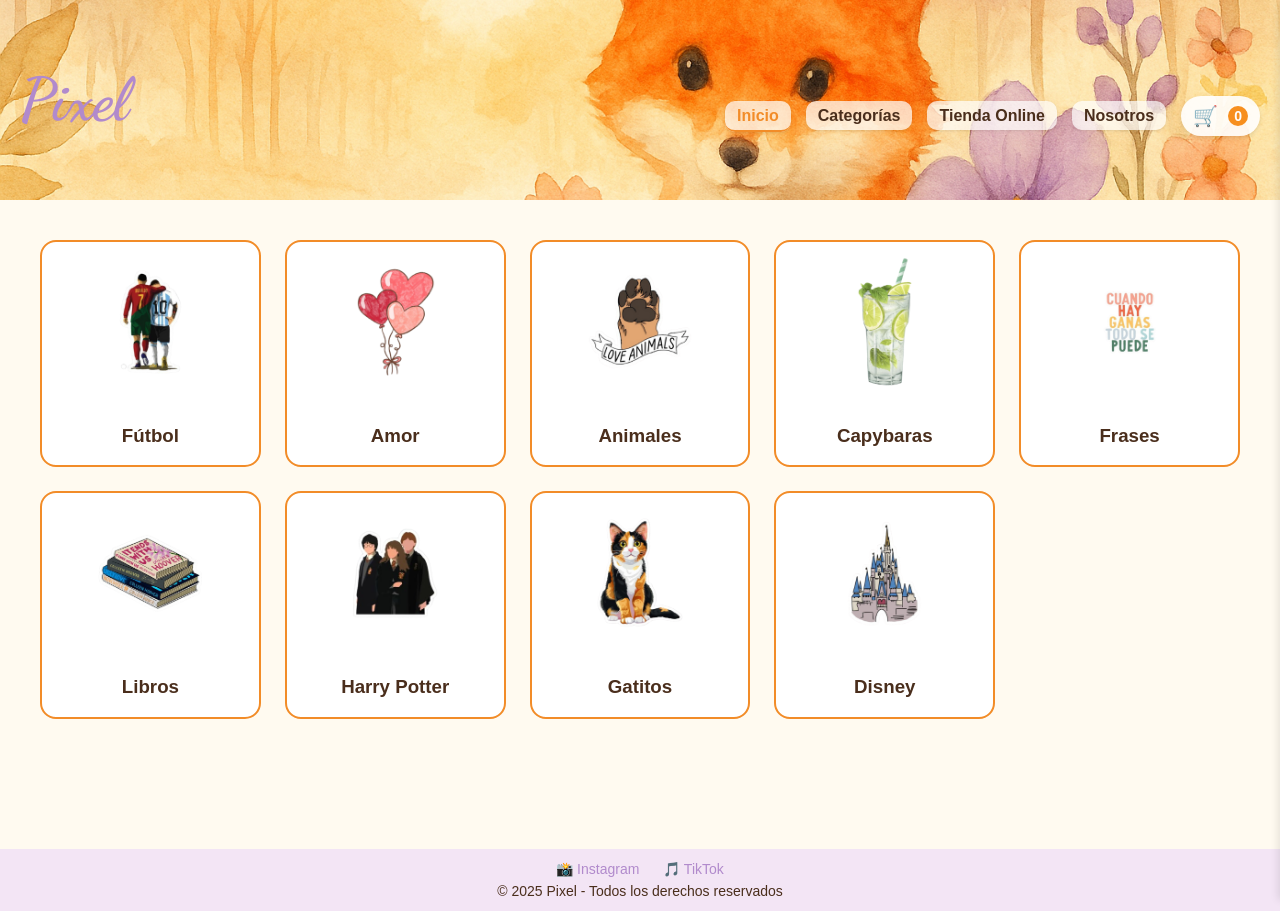
==== index.html @ f7620ba1 "CAPYBARA" ====
<!DOCTYPE html>
<html lang="es">
<head>
  <meta charset="UTF-8">
  <meta name="viewport" content="width=device-width, initial-scale=1.0" />
  <title>Pixel - Stickers y Papelería Creativa</title>
  <link rel="stylesheet" href="css/estilos.css">
  <link href="https://fonts.googleapis.com/css2?family=Dancing+Script&display=swap" rel="stylesheet">
  <link rel="icon" type="image/png" sizes="32x32" href="imagenes/favicon.png">
  <link rel="shortcut icon" href="imagenes/favicon.png" type="image/png">
  <style>
    
    .busqueda-filtros {
      display: flex;
      justify-content: center;
      gap: 16px;
      padding: 24px 0;
      background-color: #fff3e6;
    }

    .busqueda-filtros input,
    .busqueda-filtros select {
      padding: 10px 14px;
      font-size: 16px;
      border: 2px solid #f28c28;
      border-radius: 12px;
      background-color: white;
    }

    .galeria-categorias {
      display: grid;
      grid-template-columns: repeat(auto-fit, minmax(200px, 1fr));
      gap: 24px;
      padding: 40px 20px;
      max-width: 1200px;
      margin: 0 auto;
    }

    .categoria-card {
      background-color: #ffffff;
      border: 2px solid #f28c28;
      border-radius: 16px;
      overflow: hidden;
      text-align: center;
      text-decoration: none;
      color: #4a2e1c;
      transition: transform 0.2s ease;
    }

    .categoria-card img {
      width: 100%;
      height: 160px;
      object-fit: cover;
    }

    .categoria-card:hover {
      transform: scale(1.03);
    }

    .footer {
      background-color: #e6d4c4;
      text-align: center;
      padding: 4px;
      font-family: 'Quicksand', sans-serif;
      margin-top: 90px;
    }
    .container {
      width: 90%;
      max-width: 1200px;
      margin: auto;
    }
  </style>
</head>
<body>
  <!-- Header -->
  <header class="header">
    <div class="header-inner">
    <h1 class="brand-name">
      <a href="index.html" style="text-decoration: none; color: inherit;">Pixel</a>
    </h1>
      <button id="hamburger" class="hamburger">☰</button>
      <nav class="main-nav">
      <ul>
        <li><a href="index.html" class="active">Inicio</a></li>
        <li class="dropdown">
          <a href="#" class="dropdown-toggle">Categorías</a>
          <div class="dropdown-menu">
            <a href="categorias/futbol.html">Fútbol</a>
            <a href="categorias/amor.html">Amor</a>
            <a href="categorias/pronto.html">Animales</a>
            <a href="categorias/capybaras.html">Capybaras</a>
            <a href="categorias/pronto.html">Frases</a>
            <a href="categorias/libros.html">Libros</a>
            <a href="categorias/harrypotter.html">Harry Potter</a>
            <a href="categorias/gatitos.html">Gatitos</a>
            <a href="categorias/disney.html">Disney</a>
          </div>
        </li>
        <li><a href="https://pixelstickers.empretienda.com.ar/">Tienda Online</a></li>
        <li><a href="nosotros.html">Nosotros</a></li>
        <li><button class="carrito-btn" id="abrirCarrito">🛒 <span id="carritoContador" class="carrito-contador">0</span></button></li>
      </ul>
    </nav>
  </header>

  <!-- Galería de Categorías -->
  <section class="galeria-categorias">
    <a href="categorias/futbol.html" class="categoria-card">
      <img src="imagenes/futbol.png" alt="Fútbol">
      <h3>Fútbol</h3>
    </a>
    <a href="categorias/amor.html" class="categoria-card">
      <img src="imagenes/amor.png" alt="Amor">
      <h3>Amor</h3>
    </a>
    <a href="categorias/pronto.html" class="categoria-card">
      <img src="imagenes/animales.png" alt="Animales">
      <h3>Animales</h3>
    </a>
    <a href="categorias/capybaras.html" class="categoria-card">
      <img src="imagenes/bebidas.png" alt="Capybaras">
      <h3>Capybaras</h3>
    </a>
    <a href="categorias/pronto.html" class="categoria-card">
      <img src="imagenes/frases.png" alt="Frases">
      <h3>Frases</h3>
    </a>
    <a href="categorias/libros.html" class="categoria-card">
      <img src="imagenes/libros.png" alt="Libros">
      <h3>Libros</h3>
    </a>
    <a href="categorias/harrypotter.html" class="categoria-card">
      <img src="imagenes/harrypotter.png" alt="Harry Potter">
      <h3>Harry Potter</h3>
    </a>
    <a href="categorias/gatitos.html" class="categoria-card">
      <img src="imagenes/Gatitos.png" alt="Gatitos">
      <h3>Gatitos</h3>
    </a>
    <a href="categorias/disney.html" class="categoria-card">
      <img src="imagenes/disney.png" alt="Disney">
      <h3>Disney</h3>
    </a>
  </section>

  <!-- Carrito -->
<div class="carrito-panel" id="carritoPanel">

  <!-- HEADER con total y botones -->
  <div class="carrito-instrucciones" style="
    padding: 12px 16px;
    background-color: #fff2e6;
    font-size: 15px;
    color: #4a2e1c;
    font-weight: 500;
    border-bottom: 1px solid #e0c9b6;">
    📋 Copiá los códigos de tus stickers y compartilos por WhatsApp, Instagram o usalos al hacer tu compra en la Tienda
    Online.
  </div>

  <div class="carrito-header">
    <div style="flex-grow: 1;">
      <p style="margin: 0; font-weight: bold;">Total del pedido: <strong id="carritoTotal">0</strong></p>
      <div style="margin-top: 8px; display: flex; gap: 10px; flex-wrap: wrap;">
        <button class="btn-vaciar" onclick="vaciarCarrito()">Vaciar carrito</button>
        <button class="btn-exportar" onclick="copiarCarritoAlPortapapeles()">Copiar pedido</button>
      </div>
    </div>
    <button class="btn-cerrar" id="cerrarCarrito" style="align-self: start;">&times;</button>
  </div>

  <!-- CONTENIDO del carrito -->
  <div class="carrito-contenido" id="carritoContenido">
    <p>No hay productos en el carrito.</p>
  </div>

</div>

<!-- Footer -->
<footer class="footer" style="background-color: #f3e5f5; padding: 12px 10px; text-align: center; font-size: 14px;">
  <div style="margin-bottom: 6px;">
    <a href="https://instagram.com/pixel.stickerss"
       style="margin: 0 10px; color: #b18acc; text-decoration: none;" 
       target="_blank" rel="noopener noreferrer">📸 Instagram</a>
    <a href="https://tiktok.com/@pixel.stickerss"
       style="margin: 0 10px; color: #b18acc; text-decoration: none;" 
       target="_blank" rel="noopener noreferrer">🎵 TikTok</a>
  </div>
  <p style="margin: 4px 0 0; color: #4a2e1c;">&copy; 2025 Pixel - Todos los derechos reservados</p>
</footer>

  

  <!-- Scripts -->
  <script src="js/funciones.js"></script>
  <script src="js/carrito.js"></script>
  <script>
    const hamburger = document.getElementById("hamburger");
    const nav = document.querySelector(".main-nav");

    hamburger.addEventListener("click", () => {
      nav.classList.toggle("open");
    });

    document.addEventListener("click", (e) => {
      if (!nav.contains(e.target) && !hamburger.contains(e.target)) {
        nav.classList.remove("open");
      }
    });
    // Para abrir/cerrar menú desplegable en móviles
  document.addEventListener("DOMContentLoaded", function () {
    const toggle = document.querySelector(".dropdown-toggle");
    const menu = document.querySelector(".dropdown-menu");

    if (toggle && menu) {
      toggle.addEventListener("click", function (e) {
        e.preventDefault();
        menu.classList.toggle("show");
      });
    }
  });

  function copiarCarritoAlPortapapeles() {
  const carrito = window.carrito;
  if (!carrito || carrito.length === 0) {
    alert("El carrito está vacío.");
    return;
  }

  let texto = "Pedido de Pixel Stickers:\n\n";
  carrito.forEach(item => {
    texto += `• ${item.nombre} (Código: ${item.codigo}) x${item.cantidad}\n`;
  });
  texto += `\nTotal: ${carrito.reduce((acc, item) => acc + item.cantidad, 0)} producto(s)`;

  navigator.clipboard.writeText(texto).then(() => {
    const aviso = document.createElement("div");
    aviso.textContent = "¡Pedido copiado!";
    Object.assign(aviso.style, {
      position: "fixed",
      bottom: "20px",
      left: "50%",
      transform: "translateX(-50%)",
      background: "#4a2e1c",
      color: "white",
      padding: "10px 20px",
      borderRadius: "10px",
      zIndex: "10000",
      fontWeight: "bold",
    });
    document.body.appendChild(aviso);
    setTimeout(() => aviso.remove(), 2000);
  }).catch(() => alert("Error al copiar el pedido."));
}

function copiarCarritoAlPortapapeles() {
  const carrito = window.carrito;
  if (!carrito || carrito.length === 0) {
    alert("El carrito está vacío.");
    return;
  }

  let texto = "Pedido de Pixel Stickers:\n\n";
  carrito.forEach(item => {
    texto += `• ${item.nombre} (Código: ${item.codigo}) x${item.cantidad}\n`;
  });
  texto += `\nTotal: ${carrito.reduce((acc, item) => acc + item.cantidad, 0)} producto(s)`;

  navigator.clipboard.writeText(texto).then(() => {
    const aviso = document.createElement("div");
    aviso.textContent = "¡Pedido copiado!";
    Object.assign(aviso.style, {
      position: "fixed",
      bottom: "20px",
      left: "50%",
      transform: "translateX(-50%)",
      background: "#4a2e1c",
      color: "white",
      padding: "10px 20px",
      borderRadius: "10px",
      zIndex: "10000",
      fontWeight: "bold",
    });
    document.body.appendChild(aviso);
    setTimeout(() => aviso.remove(), 2000);

    // 👇 Mostrar cartel flotante de sugerencia
    mostrarCartTip();
  }).catch(() => alert("Error al copiar el pedido."));
}

// ✅ Función para mostrar el cartel flotante
function mostrarCartTip() {
  const tip = document.getElementById("cartTip");
  if (tip) {
    tip.style.display = "block";
    setTimeout(() => {
      tip.style.display = "none";
    }, 5000); // visible 5 segundos
  }
}

  </script>

  <div id="cartTip" style="
  display: none;
  position: fixed;
  bottom: 90px;
  right: 20px;
  background-color: #fff8e6;
  color: #4a2e1c;
  padding: 14px 20px;
  border-radius: 14px;
  box-shadow: 0 4px 12px rgba(0, 0, 0, 0.15);
  font-weight: bold;
  z-index: 9999;
  max-width: 280px;
  font-size: 14px;
  border-left: 5px solid #f28c28;
">
  Copiá los códigos y envialos por WhatsApp, Instagram o cuando hagas tu compra en la Tienda Online.
</div>


</body>
</html>
---- css/estilos.css ----
/* estilos.css */

body {
  font-family: 'Quicksand', sans-serif;
  margin: 0;
  background-color: #fffaf0; /* fondo crema claro */
  color: #4a2e1c; /* marrón oscuro */
}
.header {
  background-image: url("../imagenes/header-zorro.png");
  background-size: cover;
  background-position: center;
  height: 200px;
  display: flex;
  align-items: center;
  justify-content: space-between;
  position: relative;
  padding: 0 20px;
  color: white;
  text-align: center;
}

.header-container {
  width: 100%;
  max-width: 1200px;
  display: flex;
  justify-content: space-between;
  align-items: center;
}
.container-header {
  width: 90%;
  margin: 0 auto;
  position: relative;
  height: 100%;
}

.header-flex {
  display: flex;
  justify-content: space-between;
  align-items: center;
  position: relative;
}

.logo-zone {
  display: flex;
  align-items: center;
  gap: 16px;
}

.logo-text {
  color: #b18acc;
  font-family: 'Dancing Script', cursive;
  font-size: 60px;
  margin: 0;
  line-height: 1;
}

.logo-img {
  height: 60px;
  border-radius: 50%;
}
.brand {
  font-family: 'Dancing Script', cursive;
  font-size: 48px;
  margin: 0;
}
.nav-menu {
  display: flex;
  gap: 16px;
}

.nav-menu a {
  text-decoration: none;
  color: white;
  font-weight: bold;
  background-color: #ff914d;
  padding: 10px 18px;
  border-radius: 20px;
}
.brand-name {
  font-family: 'Dancing Script', cursive;
  font-size: 60px;
  color: #b18acc;
  margin: 0;
}

.logo h1 {
  font-family: 'Dancing Script', cursive;
  font-size: 90px;
  color: #4a2e1c;
  margin: 0;
  text-shadow: 1px 1px 3px rgba(0,0,0,0.2);
}

.logo .tagline {
  font-size: 16px;
  color: #7c5539;
  text-shadow: 1px 1px 2px rgba(255, 255, 255, 0.6);
}

.tagline {
  font-size: 16px;
  margin-top: 4px;
  color: #4a2e1c;
}

.main-nav {
  display: flex;
  align-items: center;
  gap: 20px;
}

.main-nav ul {
  display: flex;
  list-style: none;
  gap: 16px;
  padding: 0;
  margin: 0;
  align-items: center;
}

nav.main-nav a {
  background: rgba(255, 255, 255, 0.7); /* más transparente */
  padding: 6px 12px;
  border-radius: 10px;
  text-decoration: none;
  color: #4a2e1c;
  font-weight: bold;
  box-shadow: 0 1px 3px rgba(0, 0, 0, 0.1);
  transition: background 0.3s ease;
}

.main-nav a.active,
.main-nav a:hover {
  color: #f28c28;
  border-bottom: 2px solid #f28c28;
}

.modal.show {
  display: flex;
  justify-content: center;
  align-items: center;
}

.modal-content {
  background-color: #fffaf0;
  border: 2px solid #f28c28;
  padding: 20px;
  border-radius: 12px;
  max-width: 400px;
  width: 90%;
  text-align: center;
  position: relative;
}

.close-modal {
  position: absolute;
  top: 8px;
  right: 16px;
  font-size: 24px;
  cursor: pointer;
  color: #f28c28;
}

.busqueda-filtros {
  display: flex;
  justify-content: center;
  gap: 12px;
  padding: 24px 0;
  background-color: #fff3e6;
}

.busqueda-filtros input,
.busqueda-filtros select {
  padding: 8px 12px;
  font-size: 16px;
  border: 2px solid #f28c28;
  border-radius: 12px;
  background-color: white;
  color: #4a2e1c;
}
.carrito-panel {
  display: flex;
  flex-direction: column;
  height: 100%;
}

.carrito-contenido {
  flex: 1;
  overflow-y: auto;
  padding: 16px;
}

.carrito-panel {
  display: flex;
  flex-direction: column;
  max-height: 100vh;
  height: 100vh;
  overflow: hidden;
}

.carrito-contenido {
  flex-grow: 1;
  overflow-y: auto;
  padding: 16px;
}

.carrito-footer {
  padding: 16px;
  border-top: 1px solid #ccc;
  background-color: #fff3e6;
  flex-shrink: 0;
}


.footer a {
  color: #c9b6e4; /* lila suave */
  text-decoration: none;
}

.container {
  width: 90%;
  max-width: 1200px;
  margin: auto;
}

.dropdown {
  position: relative;
}

.dropdown-menu {
  display: none;
  position: absolute;
  top: 100%;
  right: 0;
  background-color: #fffaf0;
  border: 2px solid #f28c28;
  border-radius: 12px;
  padding: 10px;
  box-shadow: 0 4px 8px rgba(0,0,0,0.1);
  z-index: 1000;
}
.dropdown-menu.show {
  display: block;
}
.dropdown-menu a {
  display: block;
  padding: 8px 12px;
  color: #4a2e1c;
  text-decoration: none;
  transition: background 0.2s;
}

.dropdown-menu a:hover {
  background-color: #ffe4c4;
  border-radius: 8px;
}

.dropdown:hover .dropdown-menu {
  display: block;
}

.carrito-contador {
  background-color: #f28c28;
  color: white;
  padding: 2px 6px;
  border-radius: 50%;
  font-size: 14px;
  margin-left: 4px;
}

.products-grid {
  display: grid;
  grid-template-columns: repeat(5, 1fr); /* Máximo 5 por fila */
  gap: 20px;
  padding: 40px 0;
}
.product-card {
  border: 2px solid #f28c28;
  border-radius: 16px;
  padding: 12px;
  background: white;
  text-align: center;
  transition: transform 0.2s ease;
}
.product-card:hover {
  transform: scale(1.03);
}
.product-img img {
  width: 100%;
  height: 160px;
  object-fit: contain;
  padding: 10px;
  box-sizing: border-box;
}

.btn-view {
  background-color: #f28c28;
  border: none;
  padding: 6px 14px;
  color: white;
  border-radius: 8px;
  cursor: pointer;
  margin-top: 8px;
}
.btn-view:hover {
  background-color: #d47116;
}
/* ==== MODAL PRODUCTO ==== */
.modal {
background-color: rgba(0, 0, 0, 0.6); /* fondo oscuro translúcido */
backdrop-filter: blur(2px); /* efecto desenfoque */
display: none;
position: fixed;
z-index: 9999;
top: 0;
left: 0;
height: 100%;
width: 100%;
background-color: rgba(0, 0, 0, 0.5);
justify-content: center;
align-items: center;
padding: 20px;
}

.modal-content {
background-color: #fffaf0;
color: #4a2e1c;
padding: 24px;
border-radius: 16px;
max-width: 400px;
width: 90%;
position: relative;
box-shadow: 0 4px 20px rgba(0,0,0,0.3);
text-align: center;
animation: fadeIn 0.3s ease-in-out;
}

.modal-content img {
width: 100%;
height: auto;
max-height: 250px;
object-fit: contain;
border-radius: 8px;
margin-bottom: 16px;
}

.close-modal {
position: absolute;
top: 10px;
right: 16px;
font-size: 24px;
font-weight: bold;
color: #f28c28;
cursor: pointer;
transition: color 0.3s;
}

.close-modal:hover {
color: #d96f00;
}

.modal-content p {
margin: 8px 0;
}

@keyframes fadeIn {
from { opacity: 0; transform: scale(0.96); }
to { opacity: 1; transform: scale(1); }
}

.carrito-panel {
  position: fixed;
  right: 0;
  top: 0;
  height: 100%;
  width: 320px;
  background-color: #fffaf0;
  box-shadow: -2px 0 8px rgba(0, 0, 0, 0.1);
  transform: translateX(100%);
  transition: transform 0.3s ease;
  z-index: 9999;
  display: flex;
  flex-direction: column;
}

.carrito-panel.active {
  transform: translateX(0);
}

.btn-exportar {
  background-color: #4a2e1c; /* Marrón oscuro de tu branding */
  color: white;
  padding: 10px 20px;
  border-radius: 8px;
  font-weight: bold;
  cursor: pointer;
  transition: background-color 0.3s ease;
  border: none;
}
.btn-exportar:hover {
  background-color: #3a2b1c; /* Un marrón más oscuro */
}
.carrito-header {
  padding: 16px;
  background-color: #fff3e6;
  border-bottom: 1px solid #ddd;
  display: flex;
  justify-content: space-between;
  align-items: center;
}
.carrito-body {
  flex: 1;
  display: flex;
  flex-direction: column;
}
.btn-agregar {
  background-color: #f28c28;
  color: white;
  border: none;
  padding: 6px 12px;
  border-radius: 8px;
  cursor: pointer;
  font-weight: bold;
  margin-top: 8px;
  transition: background-color 0.2s ease;
}


.btn-agregar:hover {
  background-color: #d6741e;
}

.btn-cerrar {
background: none;
border: none;
font-size: 24px;
cursor: pointer;
}

.carrito-contenido {
  flex: 1;
  overflow-y: auto;
  padding: 16px;
}

.carrito-footer {
  padding: 12px 16px;
  border-top: 1px solid #ccc;
  background-color: #fff3e6;
  margin-top: auto; /* Este lo mantiene abajo, pero lo ajusta al contenido */
}

.carrito-contenido p {
font-style: italic;
}

.carrito-item {
  display: flex;
  justify-content: space-between;
  align-items: center;
  margin-bottom: 12px;
  padding: 8px;
  border-bottom: 1px solid #ccc;
}
.carrito-item-info {
  display: flex;
  align-items: center;
  gap: 12px;
} 

.carrito-item img {
  width: 50px;
  height: 50px;
  object-fit: contain;
}
.carrito-controles {
display: flex;
align-items: center;
gap: 8px;
margin-top: 6px;
}

.carrito-controles button {
  background-color: #f28c28; /* Naranja de tu branding */
  border: none;
  padding: 4px 10px;
  color: white;
  font-weight: bold;
  border-radius: 6px;
  cursor: pointer;
  font-size: 14px;
  transition: background-color 0.3s ease;
}

.carrito-controles button:hover {
  background-color: #d47116; /* Un tono más oscuro del naranja */
}

.btn-eliminar {
background: none;
border: none;
font-size: 20px;
cursor: pointer;
margin-left: 8px;
color: #a33;
}

.btn-vaciar {
  background-color: #f28c28; /* Naranja */
  color: white;
  padding: 10px 20px;
  border-radius: 8px;
  font-weight: bold;
  cursor: pointer;
  transition: background-color 0.3s ease;
  border: none;
}
.btn-vaciar:hover {
  background-color: #d47116; /* Tono más oscuro */
}
.carrito-btn {
  background-color: rgba(255, 255, 255, 0.9);
  border: none;
  padding: 8px 12px;
  font-size: 20px;
  border-radius: 20px;
  cursor: pointer;
  font-family: 'Quicksand', sans-serif;
  display: flex;
  align-items: center;
  gap: 6px;
  box-shadow: 0 2px 4px rgba(0,0,0,0.1);
  transition: background-color 0.3s ease;
}

.carrito-btn:hover {
  background-color: rgba(255, 255, 255, 1);
}

.carrito-contador {
  background-color: #f78f1e;
  color: white;
  font-weight: bold;
  border-radius: 50%;
  padding: 2px 6px;
  font-size: 14px;
}

.cantidad-control {
  display: flex;
  justify-content: center;
  gap: 10px;
  margin: 10px 0;
}

.cantidad-control button {
  background-color: #f79433;
  border: none;
  color: white;
  font-size: 20px;
  padding: 6px 12px;
  margin: 0 5px;
  border-radius: 6px;
  cursor: pointer;
  width: 40px;
  height: 40px;
  display: inline-flex;
  align-items: center;
  justify-content: center;
  transition: background-color 0.2s ease;
}

.cantidad-control button:hover {
  background-color: #e67c1f;
}


/* Modificaciones para header bonito */

.header {
  background-image: url('../imagenes/header-zorro.png');
  background-size: cover;
  background-position: center;
  height: 200px;
  display: flex;
  align-items: center;
  justify-content: space-between;
  padding: 0 20px;
  color: white;
  text-align: left;
}
.header-inner {
  display: flex;
  align-items: center;
  justify-content: space-between;
  width: 100%;
}

.brand-name {
  margin-right: auto;
}

.header .logo h1 {
  font-family: 'Dancing Script', cursive;
  font-size: 90px;
  color: #4a2e1c;
  margin: 0;
  text-shadow: 1px 1px 3px rgba(0,0,0,0.2);
}

.main-nav {
align-self: flex-end;
}

.main-nav ul {
list-style: none;
padding: 0;
margin: 0;
display: flex;
gap: 15px;
}

.main-nav li {
  position: relative;
}

.main-nav a {
  text-decoration: none;
  color: #4a2e1c;
  font-weight: 600;
  transition: all 0.2s ease;
}

.main-nav a:hover {
  background-color: rgba(255, 255, 255, 0.6);
}

/* Sección Nosotros */
.nosotros-main {
  padding: 60px 0;
}
.nosotros-info {
  background-color: #fff;
  border-radius: 8px;
  padding: 40px;
  box-shadow: 0 4px 12px rgba(0,0,0,0.06);
  max-width: 900px;
  margin: 0 auto;
  font-size: 18px;
}
.nosotros-info h2 {
  font-size: 32px;
  margin-bottom: 20px;
}


.nosotros-info {
  background-color: #fff3e6;
  border-radius: 16px;
  padding: 40px;
  margin: 40px 0;
  color: #4a2e1c;
  box-shadow: 0 2px 12px rgba(0, 0, 0, 0.05);
  font-size: 18px;
  line-height: 1.7;
}

.nosotros-info h2 {
  font-size: 32px;
  margin-bottom: 20px;
  color: #f28c28;
}

.nosotros-info p {
  margin-bottom: 20px;
}
/* ==== NUEVO: Botones dentro de tarjeta de producto ==== */
.product-img {
  position: relative;
  text-align: center;
}

.btn-group {
  position: absolute;
  bottom: 8px;
  left: 50%;
  transform: translateX(-50%);
  display: flex;
  gap: 8px;
}

.btn-ver,
.btn-agregar {
  padding: 6px 10px;
  border: none;
  border-radius: 8px;
  font-weight: bold;
  cursor: pointer;
  transition: background-color 0.2s ease;
  font-size: 14px;
}

.btn-ver {
  background-color: #f28c28;
  color: white;
}

.btn-ver:hover {
  background-color: #d47116;
}

.btn-agregar:hover {
  background-color: #3c963f;
}
/* BLOQUE RESPONSIVE COMPLETO PARA CELULARES */

@media (max-width: 768px) {
  .nav-menu {
    display: none;
    position: absolute;
    top: 100%;
    right: 20px;
    background-color: #fffaf5;
    flex-direction: column;
    padding: 10px;
    border-radius: 10px;
    box-shadow: 0 2px 8px rgba(0, 0, 0, 0.1);
    z-index: 1000;
  }

  .nav-menu a {
    color: #4a2e1c;
    background-color: transparent;
    padding: 8px 12px;
  }

  .nav-menu.show {
    display: flex;
  }

  #btnVolverArriba {
    position: fixed;
    bottom: 20px;
    right: 20px;
    background-color: #f28c28;
    color: white;
    padding: 16px 18px; /* más grande */
    border-radius: 50%;
    font-size: 28px; /* agrandá el ícono */
    cursor: pointer;
    display: none;
    z-index: 1000;
    box-shadow: 0 4px 8px rgba(0,0,0,0.2);
    transition: opacity 0.3s ease;
  }
  #btnVolverArriba:hover {
    background-color: #d47116;
  }
 

}
.hamburger {
  display: none;
  font-size: 28px;
  background: none;
  border: none;
  color: #4a2e1c;
  position: absolute;
  top: 20px;
  right: 20px;
  z-index: 1001;
  cursor: pointer;
}

@media (max-width: 768px) {
  .hamburger {
    display: block;
  }

  .main-nav {
    display: none;
    flex-direction: column;
    align-items: center;
    background-color: #fffaf0;
    position: absolute;
    top: 80px;
    right: 20px;
    padding: 16px;
    border-radius: 12px;
    box-shadow: 0 4px 8px rgba(0,0,0,0.1);
    z-index: 1000;
  }

  .main-nav.open {
    display: flex;
  }

  .main-nav ul {
    flex-direction: column;
    gap: 12px;
  }

  .main-nav a {
    padding: 10px 20px;
    border-radius: 8px;
    color: #4a2e1c;
    text-align: center;
  }
}
@media (max-width: 768px) {
  .carrito-panel {
    width: 100%;
    right: -100%;
  }

  .carrito-panel.active {
    right: 0;
  }

  .carrito-header,
  .carrito-footer,
  .carrito-contenido {
    padding: 16px;
  }

  .carrito-header h3 {
    font-size: 20px;
  }

  .btn-cerrar {
    font-size: 22px;
  }
}
@media (max-width: 768px) {
  .carrito-item {
    flex-direction: column;
    align-items: flex-start;
    gap: 10px;
  }

  .carrito-item img {
    width: 40px;
    height: 40px;
  }
}
/* Ajuste responsive del panel del carrito */
@media (max-width: 768px) {
  .carrito-panel {
    width: 100vw;
    right: -100vw;
    left: auto;
    max-width: 100vw;
    height: 100vh;
    overflow-y: auto;
    padding: 20px;
    box-sizing: border-box;
  }

  .carrito-panel.active {
    right: 0;
  }

  .carrito-header,
  .carrito-footer,
  .carrito-contenido {
    padding: 16px;
  }

  .carrito-header h3 {
    font-size: 20px;
  }

  .btn-cerrar {
    font-size: 22px;
  }

  .carrito-item {
    flex-direction: column;
    align-items: flex-start;
    gap: 10px;
  }

  .carrito-item img {
    width: 40px;
    height: 40px;
  }
}
@media (max-width: 768px) {
  .categoria-card img {
    height: 350px;
  }
}

/* Ajustes para que el footer se quede abajo en mobile */
@media (max-width: 768px) {
  .carrito-panel {
    display: flex;
    flex-direction: column;
    height: 100vh;
  }

  .carrito-contenido {
    flex: 1 1 auto;
    overflow-y: auto;
  }

  .carrito-footer {
    flex-shrink: 0;
    padding: 20px;
    border-top: 1px solid #ddd;
    background-color: #fff2e6;
  }
}
@media (max-width: 768px) {
  .modal {
    display: none; /* Por defecto no se muestra */
    justify-content: center;
    align-items: center;
    position: fixed;
    top: 0;
    left: 0;
    right: 0;
    bottom: 0;
    padding: 20px;
    z-index: 9999;
    background-color: rgba(0, 0, 0, 0.5);
    box-sizing: border-box;
  }

  .modal.show {
    display: flex; /* Solo se muestra cuando tiene la clase 'show' */
  }

  .modal-content {
    width: 90%;
    max-width: 400px;
    margin: 0 auto;
    transform: none;
    left: auto;
    right: auto;
  }
}
@media (max-width: 1200px) {
  .products-grid {
    grid-template-columns: repeat(3, 1fr); /* 3 por fila en tablets */
  }
}

@media (max-width: 768px) {
  .products-grid {
    grid-template-columns: repeat(2, 1fr); /* 2 por fila en móviles */
  }
}

@media (max-width: 480px) {
  .products-grid {
    grid-template-columns: 1fr; /* 1 por fila en pantallas muy chicas */
  }
}
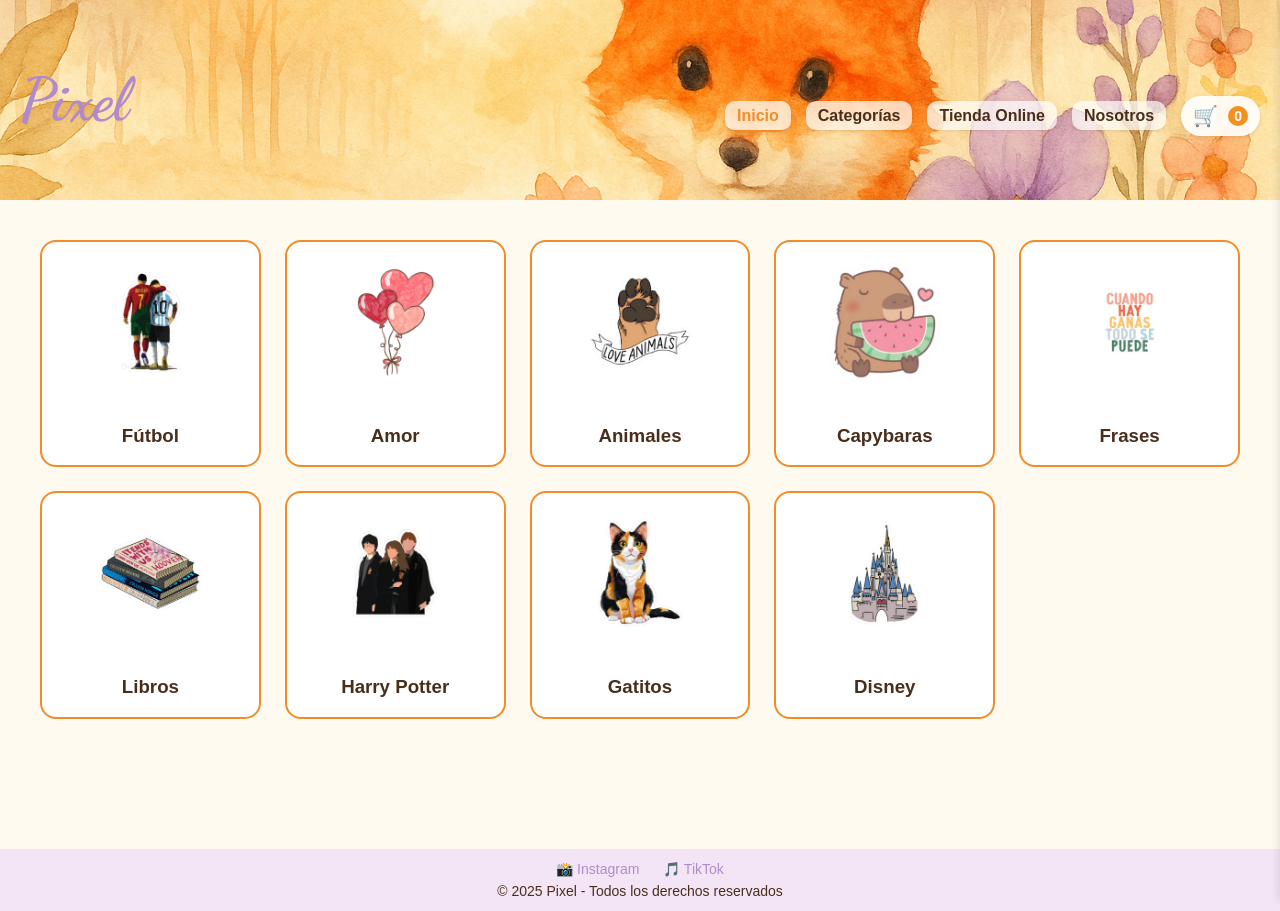
==== commit 3c231777: "capybara" ====
--- a/index.html
+++ b/index.html
@@ -118,7 +118,7 @@
       <h3>Animales</h3>
     </a>
     <a href="categorias/capybaras.html" class="categoria-card">
-      <img src="imagenes/bebidas.png" alt="Capybaras">
+      <img src="imagenes/Capybaras.png" alt="Capybaras">
       <h3>Capybaras</h3>
     </a>
     <a href="categorias/pronto.html" class="categoria-card">
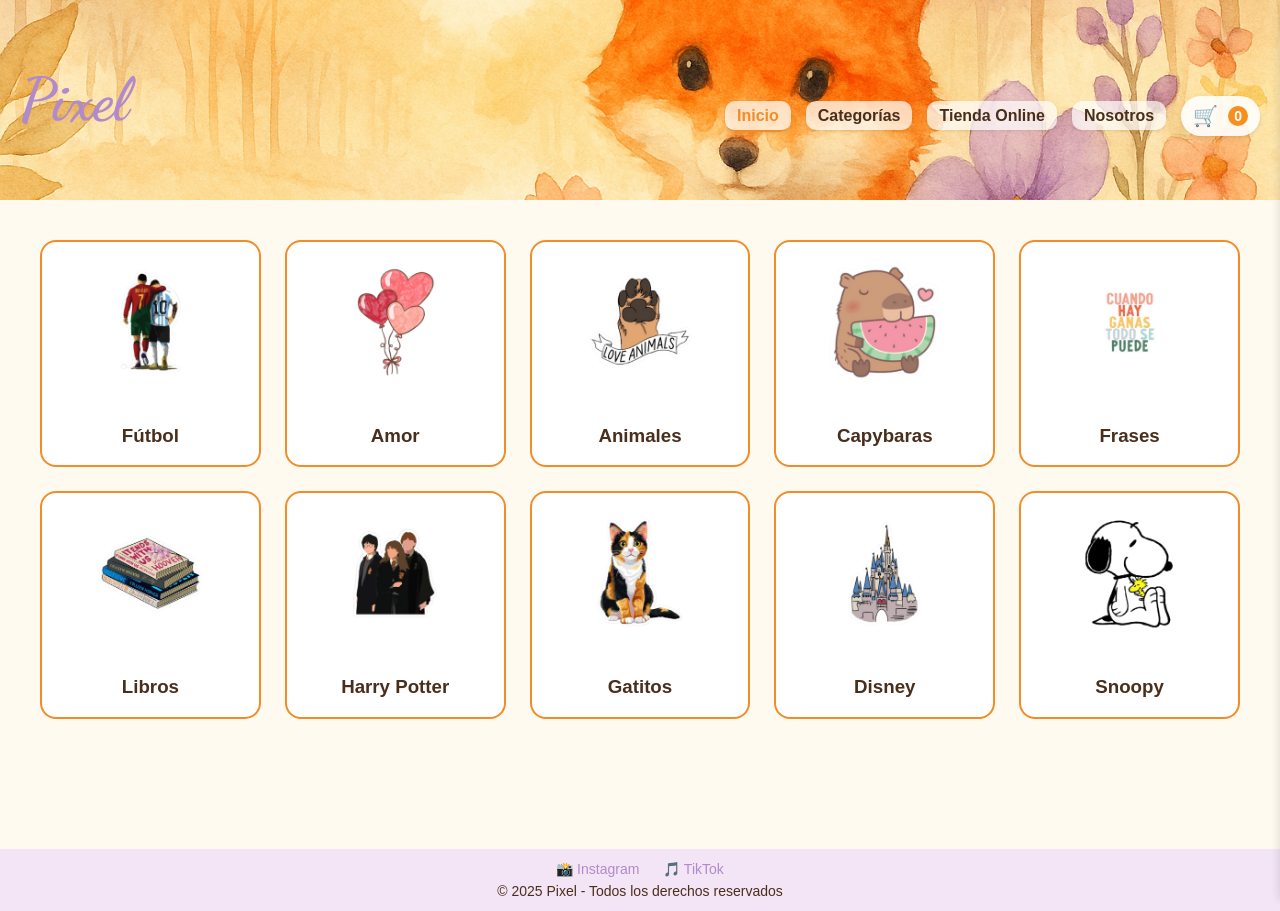
==== commit ce2989ed: "snoopy" ====
--- a/index.html
+++ b/index.html
@@ -89,11 +89,12 @@
             <a href="categorias/amor.html">Amor</a>
             <a href="categorias/pronto.html">Animales</a>
             <a href="categorias/capybaras.html">Capybaras</a>
-            <a href="categorias/pronto.html">Frases</a>
+            <a href="categorias/frases.html">Frases</a>
             <a href="categorias/libros.html">Libros</a>
             <a href="categorias/harrypotter.html">Harry Potter</a>
             <a href="categorias/gatitos.html">Gatitos</a>
             <a href="categorias/disney.html">Disney</a>
+            <a href="categorias/snoopy.html">Snoopy</a>
           </div>
         </li>
         <li><a href="https://pixelstickers.empretienda.com.ar/">Tienda Online</a></li>
@@ -121,7 +122,7 @@
       <img src="imagenes/Capybaras.png" alt="Capybaras">
       <h3>Capybaras</h3>
     </a>
-    <a href="categorias/pronto.html" class="categoria-card">
+    <a href="categorias/frases.html" class="categoria-card">
       <img src="imagenes/frases.png" alt="Frases">
       <h3>Frases</h3>
     </a>
@@ -140,6 +141,10 @@
     <a href="categorias/disney.html" class="categoria-card">
       <img src="imagenes/disney.png" alt="Disney">
       <h3>Disney</h3>
+    </a>
+    <a href="categorias/snoopy.html" class="categoria-card">
+      <img src="imagenes/Snoopy.png" alt="Snoopy">
+      <h3>Snoopy</h3>
     </a>
   </section>
 
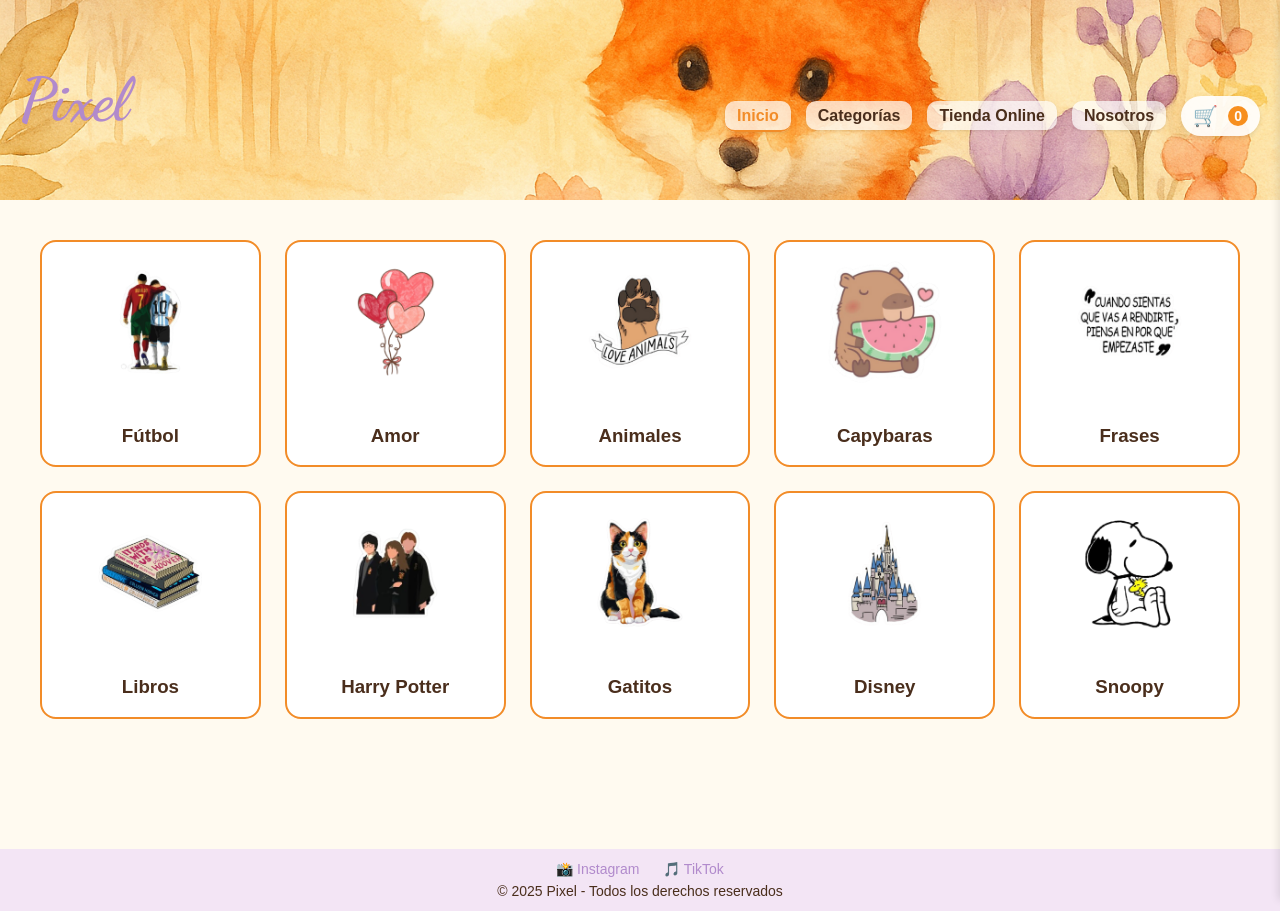
==== commit c4b6454d: "frases" ====
--- a/index.html
+++ b/index.html
@@ -123,7 +123,7 @@
       <h3>Capybaras</h3>
     </a>
     <a href="categorias/frases.html" class="categoria-card">
-      <img src="imagenes/frases.png" alt="Frases">
+      <img src="imagenes/Frases.png" alt="Frases">
       <h3>Frases</h3>
     </a>
     <a href="categorias/libros.html" class="categoria-card">
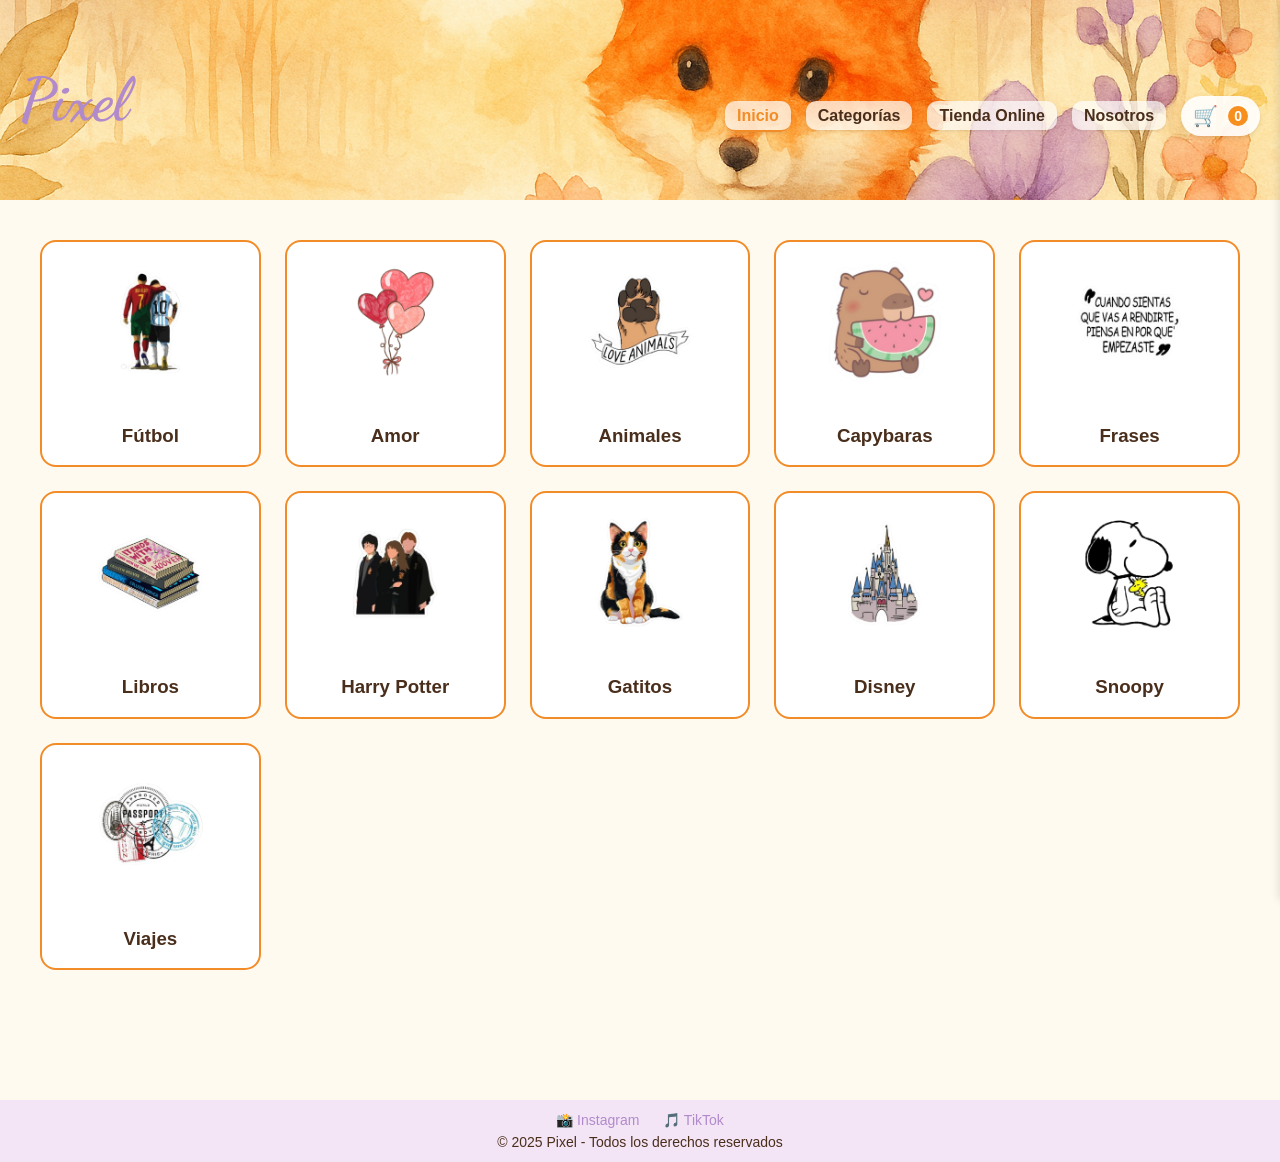
==== commit 39c88e16: "viajes" ====
--- a/index.html
+++ b/index.html
@@ -95,6 +95,7 @@
             <a href="categorias/gatitos.html">Gatitos</a>
             <a href="categorias/disney.html">Disney</a>
             <a href="categorias/snoopy.html">Snoopy</a>
+            <a href="categorias/viajes.html">Viajes</a>
           </div>
         </li>
         <li><a href="https://pixelstickers.empretienda.com.ar/">Tienda Online</a></li>
@@ -145,6 +146,10 @@
     <a href="categorias/snoopy.html" class="categoria-card">
       <img src="imagenes/Snoopy.png" alt="Snoopy">
       <h3>Snoopy</h3>
+    </a>
+    <a href="categorias/viajes.html" class="categoria-card">
+      <img src="imagenes/Viajes.png" alt="Viajes">
+      <h3>Viajes</h3>
     </a>
   </section>
 
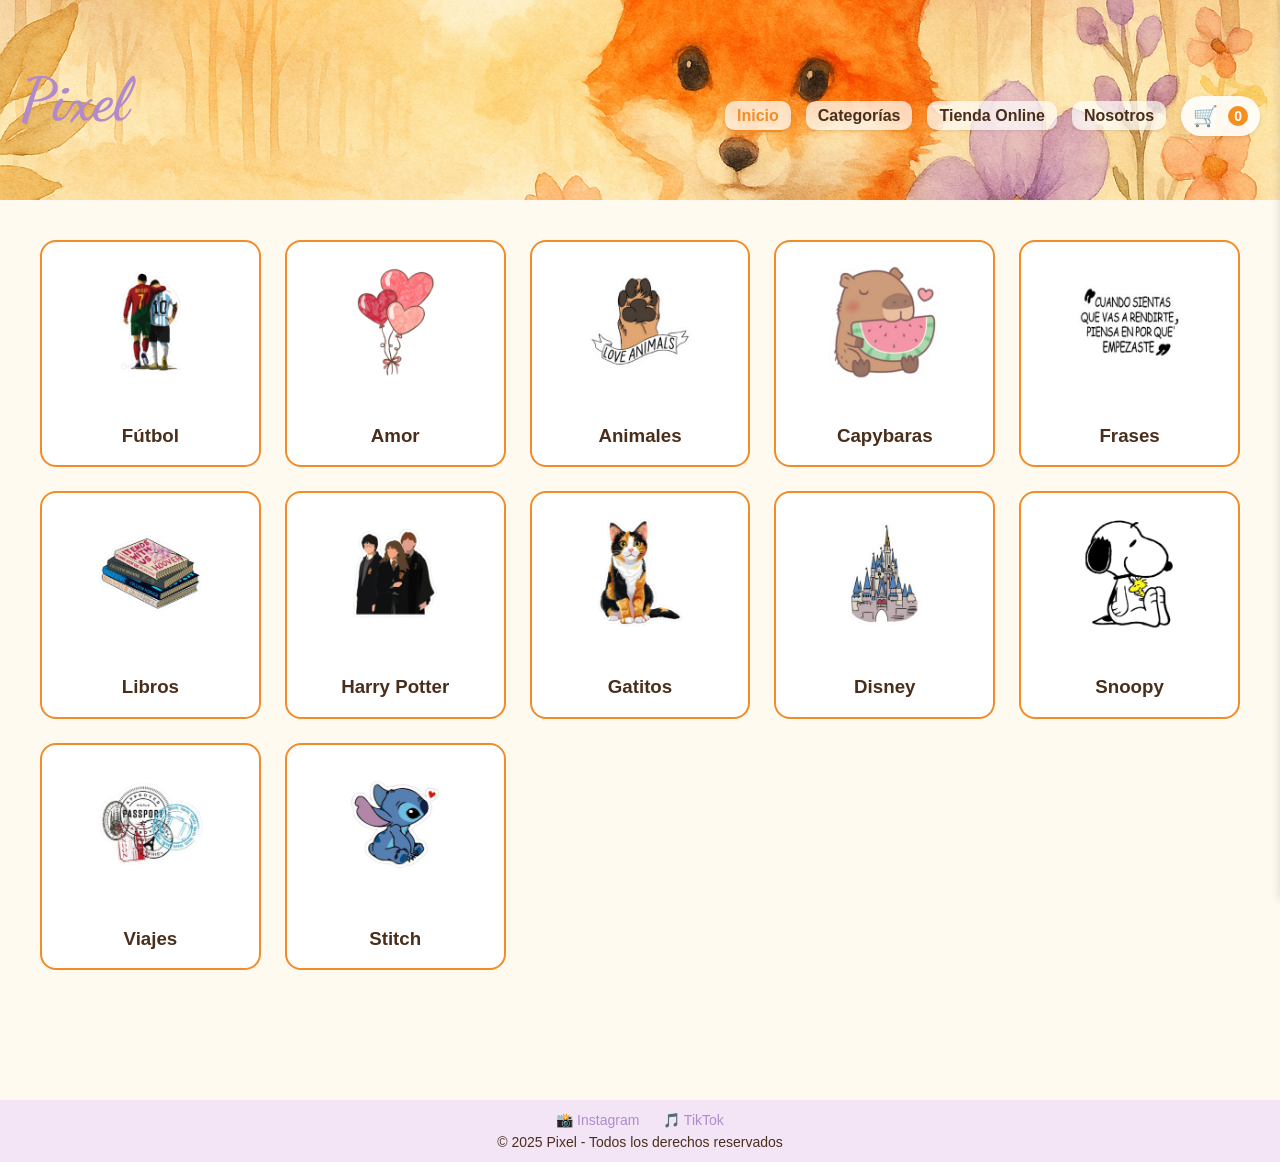
==== commit 13c65178: "stitch" ====
--- a/index.html
+++ b/index.html
@@ -96,6 +96,7 @@
             <a href="categorias/disney.html">Disney</a>
             <a href="categorias/snoopy.html">Snoopy</a>
             <a href="categorias/viajes.html">Viajes</a>
+            <a href="categorias/stitch.html">Stitch</a>
           </div>
         </li>
         <li><a href="https://pixelstickers.empretienda.com.ar/">Tienda Online</a></li>
@@ -150,6 +151,10 @@
     <a href="categorias/viajes.html" class="categoria-card">
       <img src="imagenes/Viajes.png" alt="Viajes">
       <h3>Viajes</h3>
+    </a>
+    <a href="categorias/stitch.html" class="categoria-card">
+      <img src="imagenes/Stitch.png" alt="Stitch">
+      <h3>Stitch</h3>
     </a>
   </section>
 
